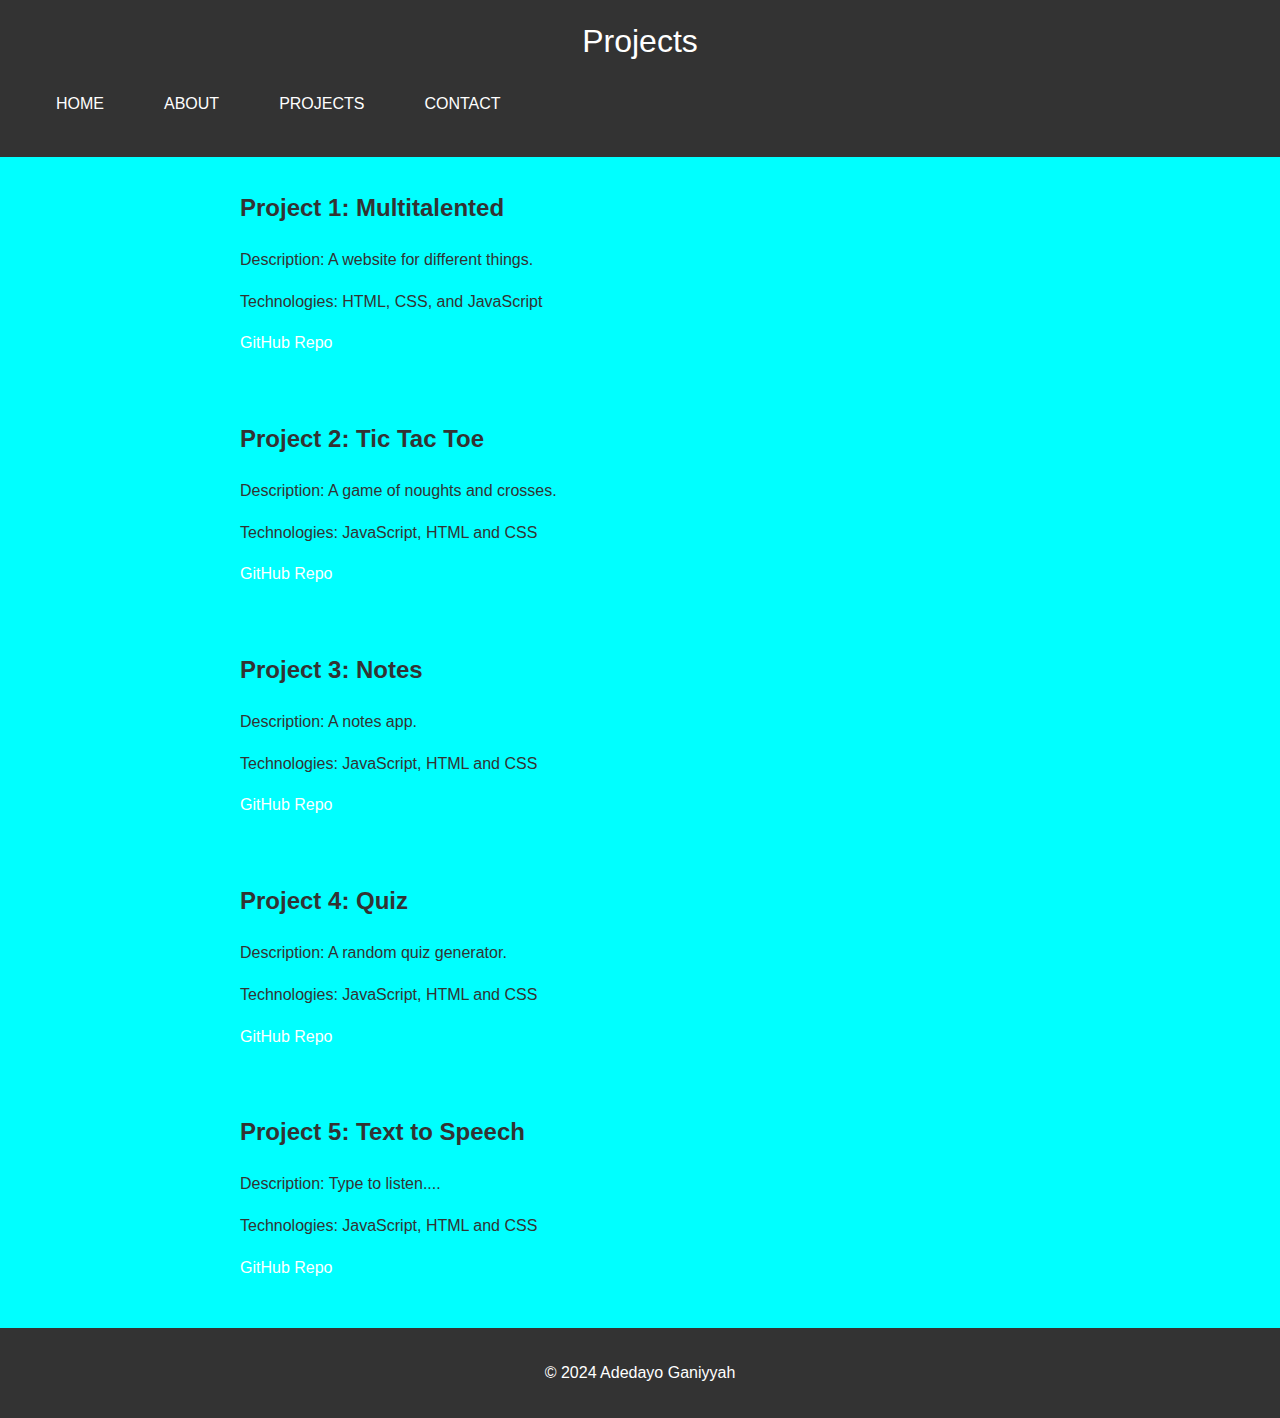
==== projects.html @ 0654386b "Add files via upload" ====
<!DOCTYPE html>
<html lang="en">
<head>
    <meta charset="UTF-8">
    <meta name="viewport" content="width=device-width, initial-scale=1.0">
    <title>Projects | Adedayo Ganiyyah</title>
    <link rel="stylesheet" href="style.css">
    <link rel="stylesheet" href="ham.css">
</head>
<body>
    <header>
        <a href="#" class="nav-branding">Projects</a>
        <nav class="navbar">
            <ul class="nav-menu">
                <li class="nav-item">
                    <a href="index.html" class="nav-link">HOME</a>
                </li>

                <li class="nav-item">
                    <a href="about.html" class="nav-link">ABOUT</a>
                </li>

                <li class="nav-item">
                    <a href="projects.html" class="nav-link">PROJECTS</a>
                </li>

                <li class="nav-item">
                    <a href="contacts.html" class="nav-link">CONTACT</a>
                </li>
            </ul>

            
            <div class="hamburger">
                <span class="bar"></span>
                <span class="bar"></span>
                <span class="bar"></span>
            </div>
        </nav>
    </header>

    <section id="project-1">
        <h2>Project 1: Multitalented</h2>
        <p>Description: A website for different things.</p>
        <p>Technologies: HTML, CSS, and JavaScript</p>
        <p><a href="https://g-adedayo.github.io/AKCOO/index.html">GitHub Repo</a></p>
    </section>

    <section id="project-2">
        <h2>Project 2: Tic Tac Toe</h2>
        <p>Description: A game of noughts and crosses.</p>
        <p>Technologies: JavaScript, HTML and CSS</p>
        <p><a href="https://g-adedayo.github.io/Tic-Tac-Toe/">GitHub Repo</a></p>
    </section>

    <section id="project-3">
        <h2>Project 3: Notes</h2>
        <p>Description: A notes app.</p>
        <p>Technologies: JavaScript, HTML and CSS</p>
        <p><a href="https://g-adedayo.github.io/Notes/">GitHub Repo</a></p>
    </section>

    <section id="project-4">
        <h2>Project 4: Quiz</h2>
        <p>Description: A random quiz generator.</p>
        <p>Technologies: JavaScript, HTML and CSS</p>
        <p><a href="https://g-adedayo.github.io/Quiz/">GitHub Repo</a></p>
    </section>

    <section id="project-5">
        <h2>Project 5: Text to Speech</h2>
        <p>Description: Type to listen....</p>
        <p>Technologies: JavaScript, HTML and CSS</p>
        <p><a href="https://g-adedayo.github.io/Text-to-Speech/">GitHub Repo</a></p>
    </section>
    
    <footer>
        <p>&copy; 2024 Adedayo Ganiyyah</p>
    </footer>

    <script src="ham.js"></script>
</body>
</html>
---- style.css ----
/* style.css */

body {
    background-color: aqua;
    font-family: Arial, sans-serif;
    line-height: 1.6;
    margin: 0;
    padding: 0;
    color: #333;
}

header {
    background: #333;
    color: #fff;
    padding: 1rem;
    text-align: center;
}

h1 {
    color: black;
    font-size: 1.5rem;
    margin-top: 0;
    text-align: center;
}

section {
    padding: 1rem;
    margin: 1rem auto;
    max-width: 800px;
}

h2 {
    color: #333;
    font-size: 1.5rem;
    margin-top: 0;
}

ul {
    list-style-type: none;
    padding: 0;
}

ul li {
    padding: 0.5rem 0;
}

footer {
    text-align: center;
    padding: 1rem;
    background: #333;
    color: #fff;
}
---- ham.css ----
li {
    list-style: none;
}

a {
    color: white;
    text-decoration: none;
}

.navbar {
    min-height: 70px;
    display: flex;
    justify-content: space-between;
    align-items: center;
    padding: 0 40px;
}

.nav-menu {
    display: flex;
    justify-content: space-between;
    align-items: center;
    gap: 60px;
}

.nav-branding{
    font-size: 2rem;
}

.nav-link {
    transition: 0.7s ease;
}

.nav-link:hover {
    color: dodgerblue;
}

.hamburger{
    display: none;
    cursor: pointer;
}

.bar {
    display: block;
    width: 25px;
    height: 3px;
    margin: 5px auto;
    -webkit-transition: all 0.3s ease-in-out;
    transition: all 0.3s ease-in-out;
    background-color: white;
}

@media(max-width: 768px) {
    .hamburger {
        display: block;
    }

    .hamburger.active .bar:nth-child(2) {
        opacity: 0;
    }

    .hamburger.active .bar:nth-child(1) {
        transform: translateY(8px) rotate(45deg);
    }

    .hamburger.active .bar:nth-child(3) {
        transform: translateY(-8px) rotate(-45deg);
    }

    .nav-menu{
        position: fixed;
        left: -100%;
        top: 70px;
        flex-direction: column;
        background-color: #262626;
        width: 100%;
        text-align: center;
        transition: 0.3s;
    }

    .nav-item {
        margin: 16px 0;
    }

    .nav-menu.active {
        left: 0;
    }
}
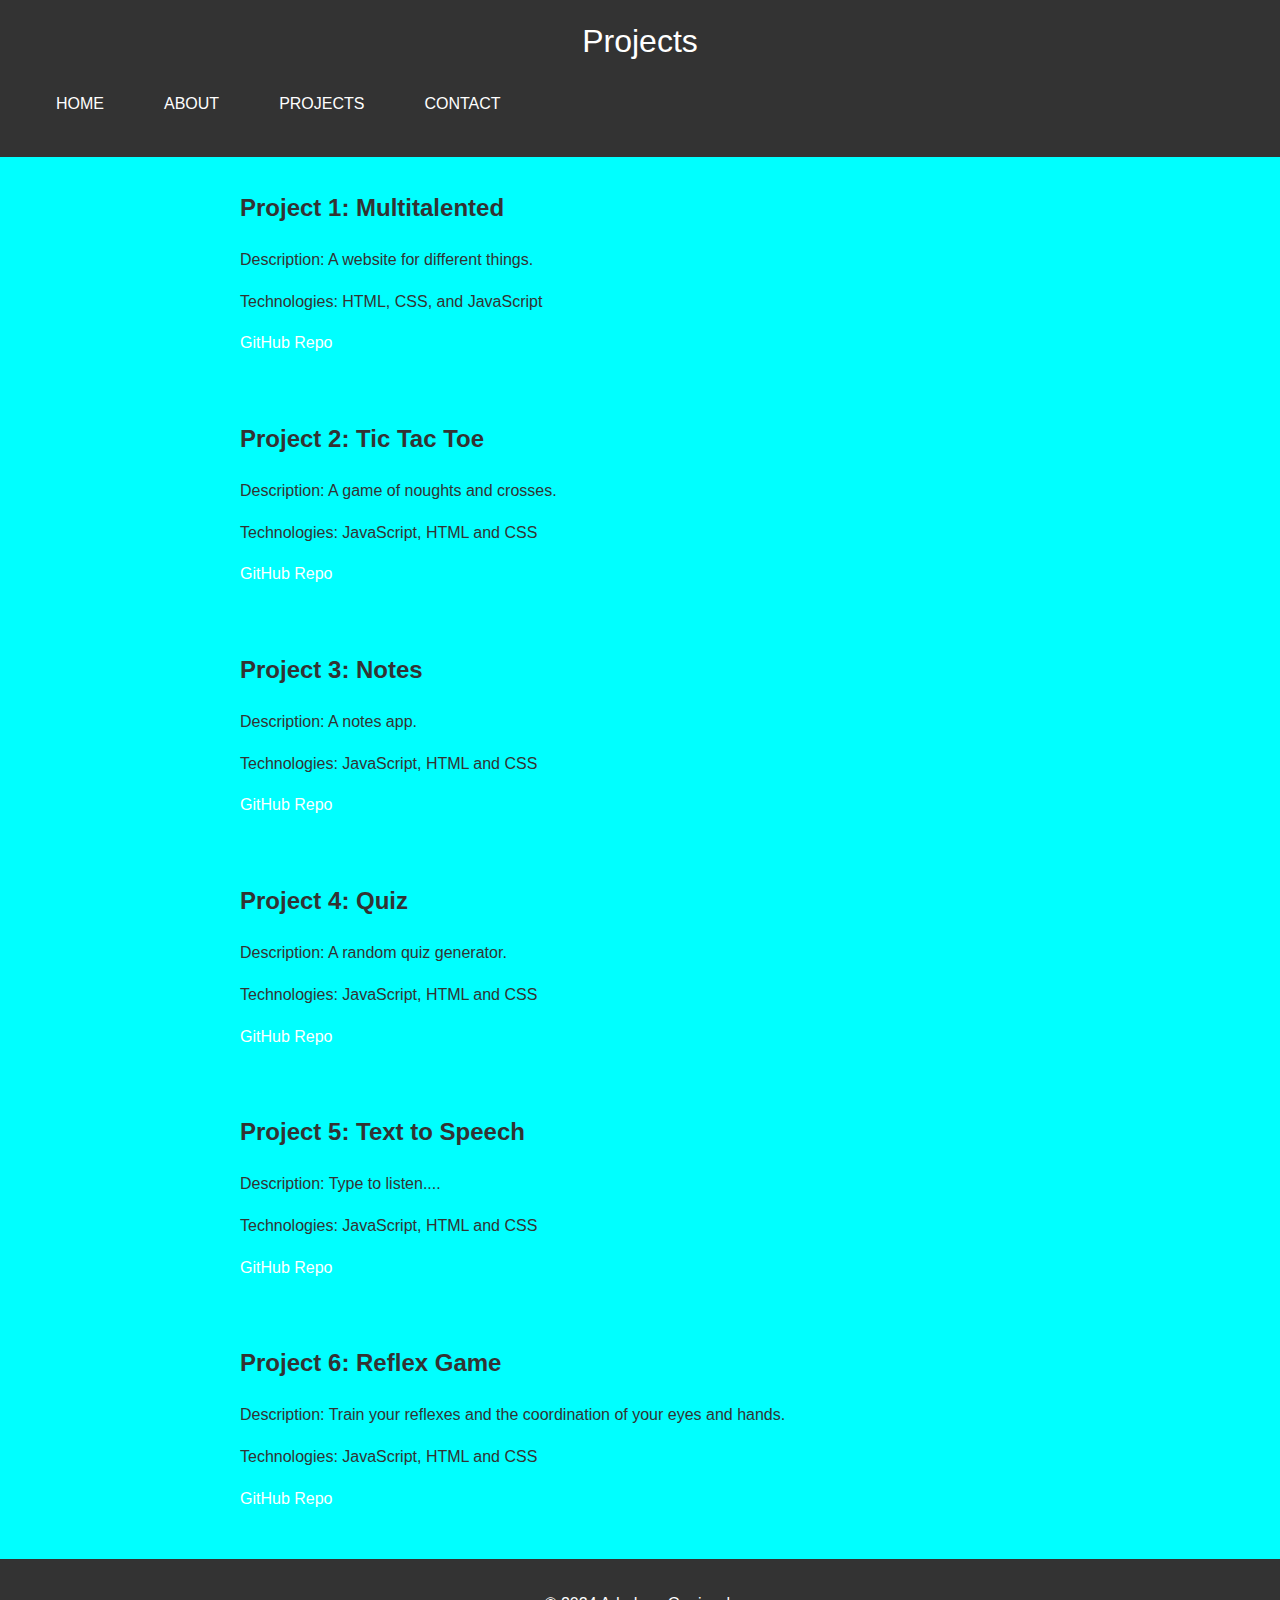
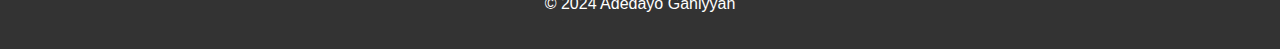
==== commit a5e4d496: "Update projects.html" ====
--- a/projects.html
+++ b/projects.html
@@ -72,6 +72,13 @@
         <p>Technologies: JavaScript, HTML and CSS</p>
         <p><a href="https://g-adedayo.github.io/Text-to-Speech/">GitHub Repo</a></p>
     </section>
+
+    <section id="project-5">
+        <h2>Project 6: Reflex Game</h2>
+        <p>Description: Train your reflexes and the coordination of your eyes and hands.</p>
+        <p>Technologies: JavaScript, HTML and CSS</p>
+        <p><a href="https://g-adedayo.github.io/Reflex-Game/">GitHub Repo</a></p>
+    </section>
     
     <footer>
         <p>&copy; 2024 Adedayo Ganiyyah</p>
@@ -79,4 +86,4 @@
 
     <script src="ham.js"></script>
 </body>
-</html>+</html>
